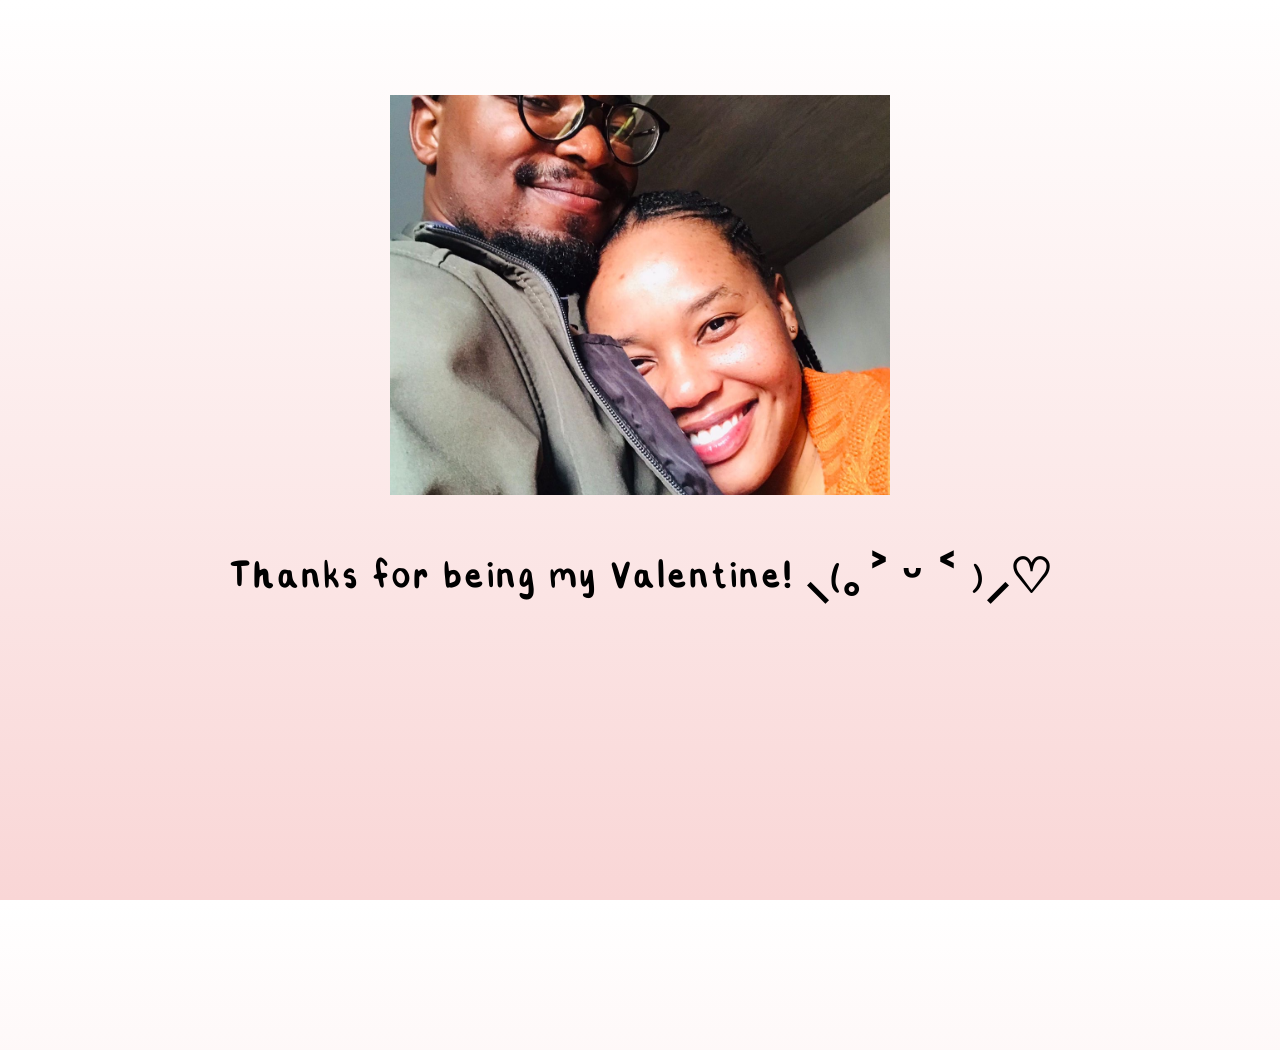
==== yay.html @ ac3d1fe4 "Add files via upload" ====
<!DOCTYPE html>
<html lang="en">
<head>
    <meta charset="UTF-8">
    <meta name="viewport" content="width=device-width, initial-scale=1.0">
    <title>Thanks for being my Valentine!</title>
    <link rel="stylesheet" href="styles.css">
</head>
<body>
    <div class="container">
        <!-- Gif -->
        <img src="assets/images/Thaba Mommy.JPG" id="togepi-gif" alt="a cute picture of togepi"/>
        <!-- Question -->
        <h1 id="message">
            Thanks for being my Valentine! ⸜(｡˃ ᵕ ˂ )⸝♡
        </h1>
    </div>
</body>
</html>
---- styles.css ----
:root {
    --gap-scale-factor: 250;
}

html, body {
    height: 100%;
    margin: 0;
    padding: 0;
    overflow: hidden;
}

body {
    display: flex;
    flex-direction: column;
    justify-content: flex-start;
    text-align: center;
    margin: 0;
    padding: 75px 0;
    background: linear-gradient(#ffffff, #f9d6d6);
    font-family: "Steph", sans-serif;
}

@font-face {
    font-family: "Steph";
    src: url("assets/fonts/steph-font.ttf");
    font-weight: normal;
}

@font-face {
    font-family: "Steph";
    src: url("assets/fonts/steph-font-bold.ttf");
    font-weight: bold;
}

.container {
    max-width: 100%;
    margin: 20px auto 0 auto;
}

#togepi-gif {
    width: 500px;
    height: 400px;
    object-fit: cover;
}

h1 {
    font-size: 3rem;
    margin: 50px auto;
    width: 1100px
}

.btn-container {
    display: flex;
    justify-content: center;
    gap: 75px;
}

button {
    border-radius: 8px;
    min-width: 100px;
    max-width: 550px;
    border: none;
    cursor: pointer;
    padding: 10px 15px;
    white-space: nowrap;
    font-size: 1.3rem;
    font-weight: 600;
    transition: transform 0.1s ease;
}

button:hover {
    scale: 1.05;
}

#yes-btn {
    transform-origin: center top;
    color: white;
    background-color: #57915e;
}

#no-btn {
    color: white;
    background-color: #db4e4e;
}

@media (max-width: 1150px) {
:root {
    --gap-scale-factor: 200;
}

body {
    padding-top: 70px;
}
.container {
    max-width: 50%;
    margin: 0;
}

#togepi-gif {
    width: 380px;
    height: 304px;
    object-fit: cover;
}

h1 {
    font-size: 2rem;
    margin: 50px auto;
}

.btn-container {
    display: flex;
    justify-content: center;
    gap: 20px;
}

button {
    border-radius: 8px;
    min-width: 100px;
    max-width: 400px;
    border: none;
    cursor: pointer;
    padding: 10px 12px;
    white-space: nowrap;
    font-size: 1rem;
    font-weight: 600;
    transition: transform 0.1s ease;
}
}

@media (max-width: 600px) {
:root {
    --gap-scale-factor: 50;
}
body {
    padding-top: 100px;
}
.container {
    max-width: 100%;
    margin: 0;
}

#togepi-gif {
    width: 300px;
    height: 240px;
    object-fit: cover;
}

h1 {
    font-size: 1.4rem;
    margin: 32px auto;
    width: 400px
}

.btn-container {
    display: flex;
    justify-content: center;
    gap: 10px;
}

button {
    border-radius: 8px;
    min-width: 60px;
    max-width: 175px;
    border: none;
    cursor: pointer;
    padding: 10px 12px;
    white-space: nowrap;
    font-size: 0.8rem;
    font-weight: 600;
    transition: transform 0.1s ease;
}
}
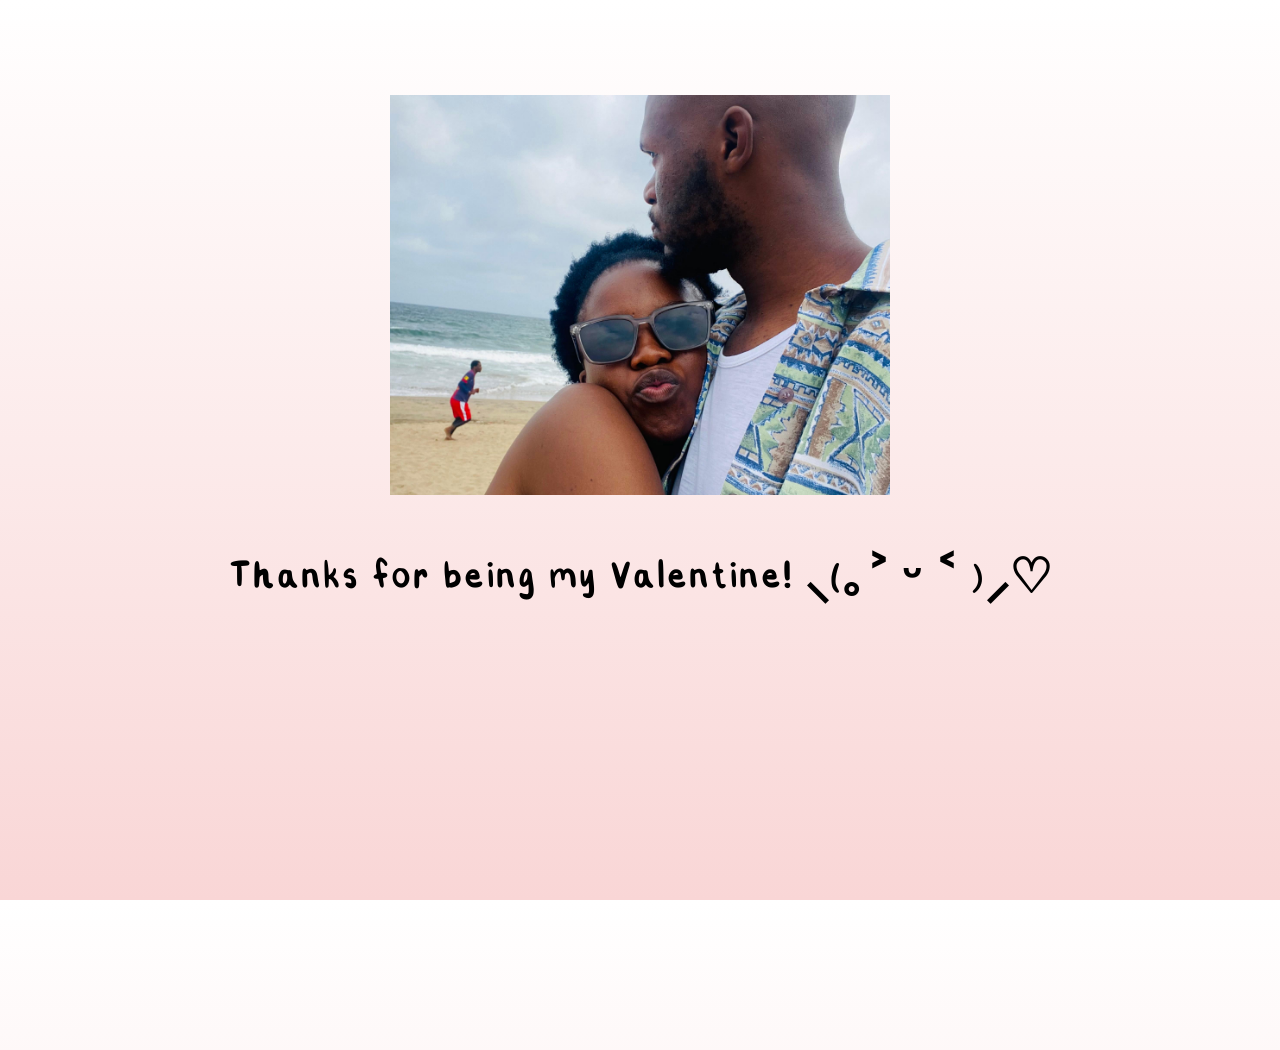
==== commit e9dc85b4: "Update yay.html" ====
--- a/yay.html
+++ b/yay.html
@@ -9,11 +9,11 @@
 <body>
     <div class="container">
         <!-- Gif -->
-        <img src="assets/images/Thaba Mommy.JPG" id="togepi-gif" alt="a cute picture of togepi"/>
+        <img src="assets/images/Ovi.JPG" id="togepi-gif" alt="a cute picture of togepi"/>
         <!-- Question -->
         <h1 id="message">
             Thanks for being my Valentine! ⸜(｡˃ ᵕ ˂ )⸝♡
         </h1>
     </div>
 </body>
-</html>+</html>
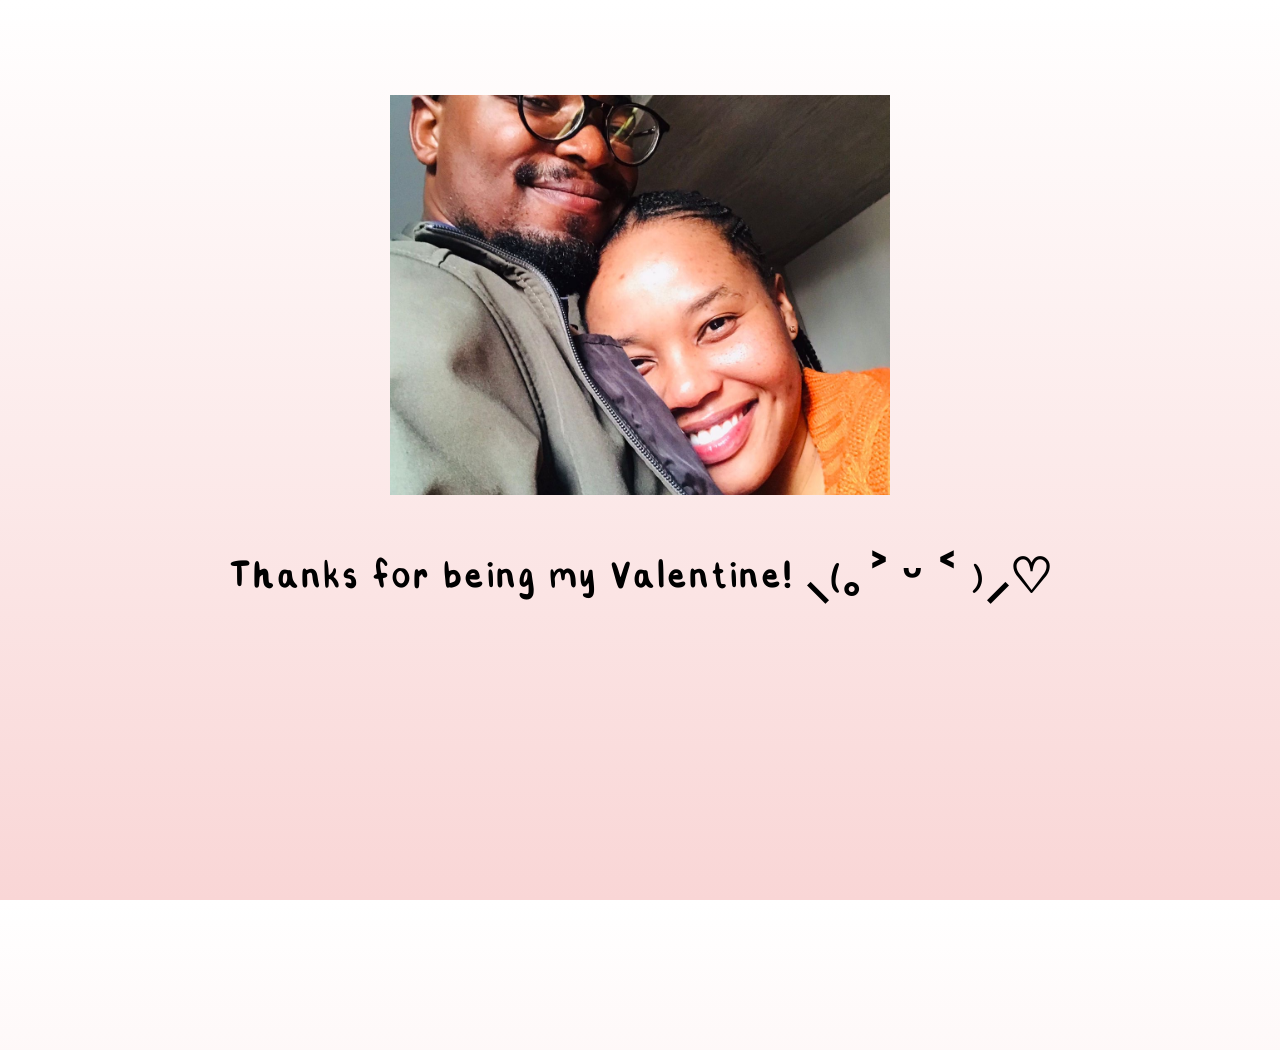
==== commit 3df97205: "Update yay.html" ====
--- a/yay.html
+++ b/yay.html
@@ -9,7 +9,7 @@
 <body>
     <div class="container">
         <!-- Gif -->
-        <img src="assets/images/Ovi.JPG" id="togepi-gif" alt="a cute picture of togepi"/>
+        <img src="assets/images/Thaba Mommy.JPG" id="togepi-gif" alt="a cute picture of togepi"/>
         <!-- Question -->
         <h1 id="message">
             Thanks for being my Valentine! ⸜(｡˃ ᵕ ˂ )⸝♡
